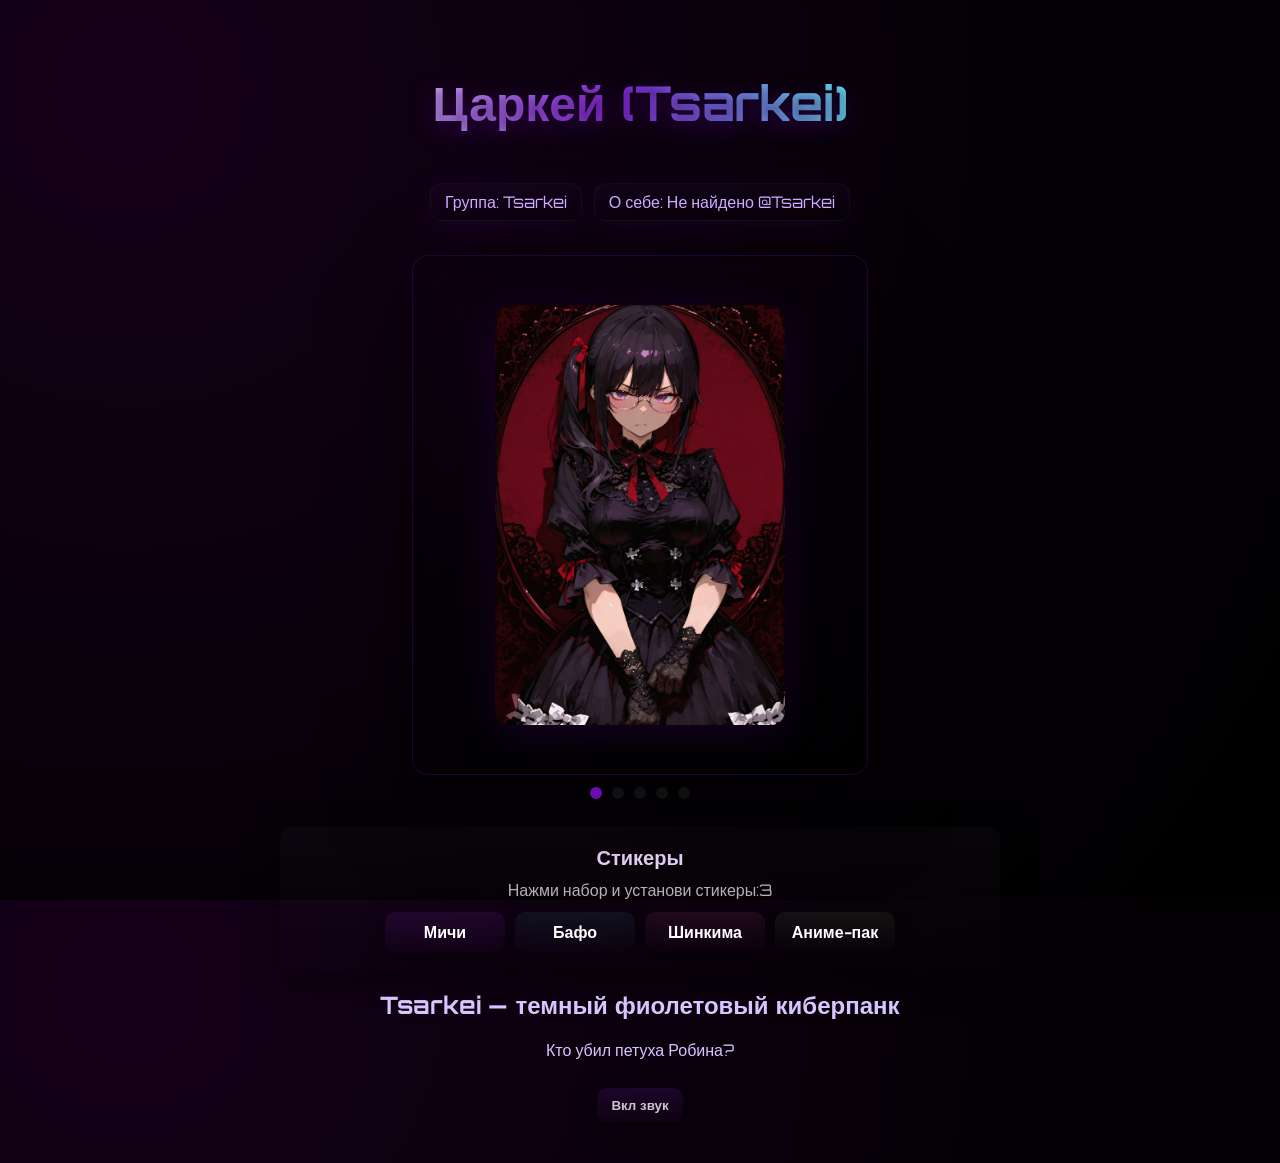
==== index.html @ a6f5d2de "Add files via upload" ====
<!doctype html>
<html lang="ru">
<head>
<meta charset="utf-8" />
<meta name="viewport" content="width=device-width,initial-scale=1" />
<title>Tsarkei — визитка</title>
<link href="https://fonts.googleapis.com/css2?family=Orbitron:wght@400;700&display=swap" rel="stylesheet">
<link rel="stylesheet" href="style.css">

<style>
/* Sticker cards - refined look */
.sticker-grid a { transition: transform .12s ease, box-shadow .12s ease; }
.sticker-grid a:hover { transform: translateY(-6px) scale(1.02); box-shadow: 0 18px 46px rgba(0,0,0,0.6); }
.sticker-card div { min-width:120px; text-align:center; }
@media(max-width:520px){ .sticker-card div{ min-width:100px; padding:8px 10px; } }

/* Force center sticker header and paragraph */
.stickers h3, .stickers p {
  display: block !important;
  text-align: center !important;
  margin-left: auto !important;
  margin-right: auto !important;
  max-width: 90% !important;
}

</style>

</head>
<body>
  <div class="noise"></div>

  <header class="heading">
    <h1 class="glitch" data-text="Царкей (Tsarkei)">Царкей (Tsarkei)</h1>
    <nav class="meta">
      <a class="meta-link" href="https://t.me/tsarkey" target="_blank">Группа: Tsarkei</a>
      <a id="aboutMe" class="meta-link" href="#">О себе: Не найдено @Tsarkei</a>
    </nav>
  </header>

  <main class="main">
    <section class="carousel" id="carousel">
      
      <div class="viewport" id="viewport">
        <div class="slides" id="slides">
          <div class="slide"><img src="img/art1.jpg" alt="art1"></div>
          <div class="slide"><img src="img/art2.jpg" alt="art2"></div>
          <div class="slide"><img src="img/art3.jpg" alt="art3"></div>
          <div class="slide"><img src="img/art4.jpg" alt="art4"></div>
          <div class="slide"><img src="img/art5.jpg" alt="art5"></div>
        </div>
      </div>
      
      <div class="dots" id="dots" role="tablist" aria-label="Slides"></div>
    </section>
<!-- Стикеры (встроенные ссылки) -->
<section class="stickers" aria-label="Стикеры" style="max-width:720px;margin:26px auto 8px;padding:18px;border-radius:12px;background:linear-gradient(180deg, rgba(255,255,255,0.02), rgba(0,0,0,0.06));box-shadow:0 12px 36px rgba(0,0,0,0.45);">
  <h3 style="margin:0 0 10px;font-size:20px;color:#e9d9ff;font-weight:700;">Стикеры</h3>
  <p style="margin:0 0 12px;color:rgba(255,255,255,0.7);">Нажми набор и установи стикеры:3</p>
  <div class="sticker-grid" style="display:flex;flex-wrap:wrap;gap:10px;justify-content:center;">
    <a class="sticker-card" href="https://t.me/addstickers/Michi_error" target="_blank" rel="noopener" style="text-decoration:none;">
      <div style="padding:10px 14px;border-radius:10px;background:linear-gradient(180deg, rgba(138,43,226,0.12), rgba(60,12,80,0.06));box-shadow:0 8px 22px rgba(0,0,0,0.45);color:#fff;font-weight:600;">Мичи</div>
    </a>
    <a class="sticker-card" href="https://t.me/addstickers/Bafou" target="_blank" rel="noopener" style="text-decoration:none;">
      <div style="padding:10px 14px;border-radius:10px;background:linear-gradient(180deg, rgba(58,180,220,0.08), rgba(20,40,60,0.04));box-shadow:0 8px 22px rgba(0,0,0,0.35);color:#fff;font-weight:600;">Бафо</div>
    </a>
    <a class="sticker-card" href="https://t.me/addstickers/Shinkima" target="_blank" rel="noopener" style="text-decoration:none;">
      <div style="padding:10px 14px;border-radius:10px;background:linear-gradient(180deg, rgba(220,80,160,0.1), rgba(40,10,30,0.04));box-shadow:0 8px 22px rgba(0,0,0,0.4);color:#fff;font-weight:600;">Шинкима</div>
    </a>
    <a class="sticker-card" href="https://t.me/addstickers/tyananyan" target="_blank" rel="noopener" style="text-decoration:none;">
      <div style="padding:10px 14px;border-radius:10px;background:linear-gradient(180deg, rgba(140,200,120,0.08), rgba(20,40,10,0.03));box-shadow:0 8px 22px rgba(0,0,0,0.32);color:#fff;font-weight:600;">Аниме-пак</div>
    </a>
  </div>
</section>
<!-- end stickers -->


    <section class="description">
      <h2>Tsarkei — темный фиолетовый киберпанк</h2>
      <p class="lead">Кто убил петуха Робина?</p>
    </section>

    
  
<!-- Background streaming audio + single toggle button -->
<div id="bg-music-container" style="text-align:center;margin:28px auto 40px;">
  <audio id="bgAudio" preload="auto" autoplay loop muted></audio>
  <button id="musicToggle" class="music-toggle muted" aria-pressed="false">Вкл звук</button>
</div>

<style>
.music-toggle{
  background: linear-gradient(180deg, rgba(138,43,226,0.18), rgba(60,12,80,0.12));
  color: #fff;
  border: none;
  padding: 10px 14px;
  border-radius: 10px;
  cursor: pointer;
  font-weight:600;
  box-shadow: 0 8px 28px rgba(0,0,0,0.5);
}
.music-toggle.muted{ opacity:0.78; filter:grayscale(.1); }
.music-toggle.unmuted{ box-shadow: 0 12px 40px rgba(106,13,173,0.38); transform:translateY(-2px); }
</style>

<script>
document.addEventListener('DOMContentLoaded', function(){
  const audio = document.getElementById('bgAudio');
  const btn = document.getElementById('musicToggle');
  // Candidate stream URLs (tries in order). You can edit this list in index.html.
  const streams = [
    "https://stream.laut.fm/lofi",
    "https://ice1.somafm.com/groovesalad-128-mp3",
    "https://stream.zeno.fm/2u1v2k8v8y0uv"
  ];

  // fallback to local music/track1.mp3 if streams fail
  const localFallback = (function(){
    // try to find track in music folder
    try{
      const list = ["music/track1.mp3","music/track1.mp3"];
      return list[0];
    }catch(e){ return null; }
  })();

  // Attempt to set a stream that is playable. We try sequentially with timeout.
  function tryStreamList(list, cb){
    let i = 0;
    function tryOne(){
      if(i>=list.length){ cb(false); return; }
      const url = list[i++];
      // try by setting src and listening for canplaythrough or loadedmetadata with timeout
      let done = false;
      function cleanup(){
        audio.removeEventListener('loadedmetadata', onok);
        audio.removeEventListener('canplaythrough', onok);
        audio.removeEventListener('error', onerr);
      }
      function onok(){ if(done) return; done=true; cleanup(); cb(url); }
      function onerr(){ if(done) return; done=true; cleanup(); tryOne(); }
      const to = setTimeout(function(){ if(done) return; done=true; cleanup(); tryOne(); }, 2500);
      audio.src = url;
      try{ audio.load(); }catch(e){ clearTimeout(to); tryOne(); return; }
      audio.addEventListener('loadedmetadata', onok);
      audio.addEventListener('canplaythrough', onok);
      audio.addEventListener('error', onerr);
    }
    tryOne();
  }

  // initialize: try streams, else fallback
  tryStreamList(streams, function(ok){
    if(ok){
      console.log("stream selected:", ok);
      // leave muted initial; will play muted autoplay
      audio.muted = true;
      audio.play().catch(()=>{});
    } else {
      // try local fallback
      if(localFallback){
        audio.src = localFallback;
        audio.muted = true;
        try{ audio.load(); audio.play().catch(()=>{}); }catch(e){}
      }
    }
  });

  // restore saved state
  const saved = localStorage.getItem('bgMusicUnmuted') === '1';
  if(saved){ audio.muted = false; btn.classList.remove('muted'); btn.classList.add('unmuted'); btn.textContent='Выкл звук'; btn.setAttribute('aria-pressed','true'); }
  else { audio.muted = true; btn.classList.add('muted'); btn.textContent='Вкл звук'; btn.setAttribute('aria-pressed','false'); }

  btn.addEventListener('click', function(){
    if(audio.muted){
      audio.muted = false;
      audio.play().catch(()=>{});
      btn.classList.remove('muted'); btn.classList.add('unmuted');
      btn.textContent = 'Выкл звук'; btn.setAttribute('aria-pressed','true');
      localStorage.setItem('bgMusicUnmuted','1');
    } else {
      audio.muted = true;
      btn.classList.remove('unmuted'); btn.classList.add('muted');
      btn.textContent = 'Вкл звук'; btn.setAttribute('aria-pressed','false');
      localStorage.removeItem('bgMusicUnmuted');
    }
  });
});
</script>

</main>

<script src="script.js"></script>

<!-- player wiring: makes play/next/prev buttons control the native audio -->
<script>
document.addEventListener('DOMContentLoaded', function(){
  try{
    var audio = document.getElementById('player') || document.querySelector('audio');
    if(!audio) return;
    var playBtn = document.getElementById('playBtn') || document.getElementById('playBtnBig') || document.getElementById('compactPlay') || document.querySelector('.play-button');
    var nextBtn = document.getElementById('nextTrack') || document.getElementById('nextBtn') || document.getElementById('next');
    var prevBtn = document.getElementById('prev') || document.getElementById('prevTrack') || document.getElementById('prevBtn');
    if(playBtn){
      playBtn.addEventListener('click', function(e){ e.preventDefault(); if(audio.paused){ audio.play().catch(()=>{}); this.textContent='⏸'; } else { audio.pause(); this.textContent='▶'; } });
    }
    var pool = [];
    var srcs = audio.querySelectorAll('source');
    for(var i=0;i<srcs.length;i++){ pool.push(srcs[i].getAttribute('src')); }
    if(nextBtn){
      nextBtn.addEventListener('click', function(e){ e.preventDefault(); var cur = pool.indexOf(audio.currentSrc || audio.src); if(cur<0) cur=0; var ni=(cur+1)%pool.length; audio.src = pool[ni]; audio.play().catch(()=>{}); });
    }
    if(prevBtn){
      prevBtn.addEventListener('click', function(e){ e.preventDefault(); var cur = pool.indexOf(audio.currentSrc || audio.src); if(cur<0) cur=0; var ni=(cur-1+pool.length)%pool.length; audio.src = pool[ni]; audio.play().catch(()=>{}); });
    }
    audio.addEventListener('loadedmetadata', function(){ var tn = document.getElementById('trackName') || document.getElementById('trackLabel') || document.getElementById('compactTrackName'); if(tn && audio.src) tn.textContent = decodeURIComponent(audio.src.replace(/^.*\//,'')); });
  }catch(e){ console.error(e); }
});
</script>


<!-- Carousel hash-navigation safe fix: prevent default anchor jump, use history.pushState, and protect bgAudio from pause -->
<script>
(function(){
  try{
    var lastCarouselClick = 0;

    function markClick(){
      lastCarouselClick = Date.now();
    }

    // capture-phase handler: prevent default navigation for anchors inside .carousel,
    // allow existing handlers to run (do not stop propagation).
    document.addEventListener('click', function(e){
      try{
        var t = e.target;
        // climb until document or element with href
        while(t && t !== document){
          // handle anchor links like <a href="#slide2">
          if(t.tagName && t.tagName.toLowerCase() === 'a'){
            var href = t.getAttribute('href') || '';
            if(href.indexOf('#') === 0){
              // ensure this anchor is inside a carousel container
              var p = t;
              var inside = false;
              while(p && p !== document){
                if(p.classList && p.classList.contains && p.classList.contains('carousel')){ inside = true; break; }
                p = p.parentNode;
              }
              if(inside){
                // prevent default jump which can cause Firefox to pause media
                e.preventDefault();
                markClick();
                // Let the existing carousel click handlers run (we do not stop propagation)
                // Update URL fragment without triggering reload; do it slightly after to allow carousel handlers to update state
                var targetHash = href;
                setTimeout(function(){
                  try{ history.pushState(null, '', targetHash); }catch(err){ /* ignore */ }
                }, 60);
                return;
              }
            }
          }
          // handle buttons with next/prev classes/data attributes
          if(t.tagName && t.tagName.toLowerCase() === 'button'){
            var cls = (t.className || '').toLowerCase();
            if(cls.indexOf('next') !== -1 || cls.indexOf('prev') !== -1 || t.getAttribute('data-slide') !== null){
              // inside carousel? check ancestor
              var p2 = t;
              var inside2 = false;
              while(p2 && p2 !== document){
                if(p2.classList && p2.classList.contains && p2.classList.contains('carousel')){ inside2 = true; break; }
                p2 = p2.parentNode;
              }
              if(inside2){
                e.preventDefault();
                markClick();
                // do not change URL here; let carousel's logic handle which slide becomes active
                return;
              }
            }
          }
          t = t.parentNode;
        }
      }catch(err){}
    }, true); // capture phase

    // Pause-recovery: if bgAudio is paused soon after a carousel click, try to resume
    function findAudioElement(){
      try{
        // prefer id bgAudio if present
        var a = document.getElementById('bgAudio') || document.querySelector('audio');
        return a || null;
      }catch(e){ return null; }
    }

    function attachRecovery(a){
      try{
        if(!a || a.__recoveryAttached) return;
        a.__recoveryAttached = true;
        a.addEventListener('pause', function(){
          try{
            var now = Date.now();
            if(now - lastCarouselClick < 1200){
              // attempt to resume shortly after
              setTimeout(function(){ try{ a.play().catch(function(){}); }catch(e){} }, 150);
            }
          }catch(e){} 
        });
      }catch(e){}
    }

    // Attach to existing audio and observe future additions
    function initRecovery(){
      try{
        var a = findAudioElement();
        if(a) attachRecovery(a);
        // observe DOM for added audio elements and attach
        var mo = new MutationObserver(function(muts){
          try{
            muts.forEach(function(m){
              m.addedNodes.forEach(function(node){
                try{
                  if(node && node.tagName && node.tagName.toLowerCase() === 'audio'){
                    attachRecovery(node);
                  } else if(node && node.querySelectorAll){
                    var auds = node.querySelectorAll('audio');
                    if(auds && auds.length){
                      for(var i=0;i<auds.length;i++) attachRecovery(auds[i]);
                    }
                  }
                }catch(e){}
              });
            });
          }catch(e){}
        });
        mo.observe(document.body, {childList:true, subtree:true});
      }catch(e){}
    }

    if(document.readyState === 'loading') document.addEventListener('DOMContentLoaded', initRecovery);
    else initRecovery();

  }catch(err){ console.error('carousel-hash-fix error', err); }
})();
</script>
<!-- end carousel hash fix -->

</body>
</html>
---- style.css ----
:root{--accent:#6a0dad;--neon:#d0aaff;--bg:#07020a}

/* NEW: single-layer neon text effect (no chromatic duplication) */
.glitch{
  font-size:48px;
  display:inline-block;
  position:relative;
  color:transparent; /* show gradient via background-clip */
  background: linear-gradient(90deg, #d0aaff 0%, #8a2be2 45%, #66ffff 100%);
  -webkit-background-clip: text;
  background-clip: text;
  -webkit-text-fill-color: transparent;
  text-shadow: 0 6px 24px rgba(106,13,173,0.45), 0 2px 8px rgba(0,0,0,0.4);
  padding:6px 12px;
  transition: transform .25s ease, filter .25s ease;
  animation: neonFlicker 3s infinite linear;
}

/* Disable old pseudo-element duplication if present */
.glitch::before, .glitch::after {
  content: none !important;
}

/* subtle animated flicker for neon life */
@keyframes neonFlicker {
  0% { filter: drop-shadow(0 6px 18px rgba(138,43,226,0.28)); opacity:0.98; transform: translateY(0); }
  30% { filter: drop-shadow(0 10px 28px rgba(106,13,173,0.36)); opacity:1; transform: translateY(-1px); }
  60% { filter: drop-shadow(0 6px 18px rgba(138,43,226,0.28)); opacity:0.99; transform: translateY(0); }
  100% { filter: drop-shadow(0 8px 22px rgba(106,13,173,0.32)); opacity:0.985; transform: translateY(0); }
}


/* Larger, easier-to-click arrows */
.arrow{
  width:64px;
  height:64px;
  font-size:28px;
  border-radius:14px;
  display:flex;
  align-items:center;
  justify-content:center;
  background: linear-gradient(180deg, rgba(26,8,30,0.6), rgba(60,12,80,0.45));
  border:1px solid rgba(138,43,226,0.14);
  box-shadow: 0 10px 30px rgba(0,0,0,0.6);
  cursor:pointer;
  z-index:200;
  pointer-events:auto;
  transition: transform .12s ease, box-shadow .12s ease;
}
.arrow:hover{ transform: translateY(-4px) scale(1.03); box-shadow: 0 20px 44px rgba(106,13,173,0.28); }
.arrow.left{ left:18px; }
.arrow.right{ right:18px; }

*{box-sizing:border-box}
html,body{height:100%}
body{margin:0;font-family:'Orbitron',sans-serif;background:radial-gradient(circle at 10% 10%, #150019 0%, #050006 60%, #000 100%);color:var(--neon);display:flex;flex-direction:column;align-items:center;min-height:100vh}

/* усиленный шум (opacity чуть выше) */
.noise{position:fixed;inset:0;pointer-events:none;background-image:url('https://media.giphy.com/media/oEI9uBYSzLpBK/giphy.gif');opacity:0.16;mix-blend-mode:overlay;z-index:60}

/* header & glitch */
.heading{padding:34px 12px 6px;text-align:center;z-index:70}


{content:attr(data-text);position:absolute;left:0;top:0;width:100%}



/* meta links styled as neon pills */
.meta{margin-top:12px;display:flex;gap:12px;justify-content:center;align-items:center}
.meta-link{color:var(--neon);text-decoration:none;padding:8px 14px;border-radius:12px;border:1px solid rgba(255,255,255,0.04);background:linear-gradient(180deg, rgba(122,59,214,0.06), rgba(0,0,0,0.06));box-shadow:0 6px 30px rgba(106,13,173,0.12);position:relative;transition:transform .18s ease, box-shadow .18s ease}
.meta-link::after{content:'';position:absolute;inset:0;border-radius:12px;box-shadow:0 0 30px rgba(122,59,214,0.22);opacity:0;transition:opacity .2s ease}
.meta-link:hover{transform:translateY(-4px);box-shadow:0 14px 44px rgba(106,13,173,0.24)}
.meta-link:hover::after{opacity:1}

/* subtle hover glitch */
@keyframes hoverGlitch{
  0%{filter: none; transform:none}
  50%{filter: hue-rotate(10deg) saturate(1.2); transform: translateX(-2px)}
  100%{filter: none; transform:none}
}
.meta-link:hover .glitch-inner{animation: hoverGlitch .6s ease 1}

/* carousel */
.carousel{width:60%;max-width:760px;margin:28px auto;position:relative;z-index:50}
.viewport{width:100%;height:520px;border-radius:16px;overflow:hidden;box-shadow:0 30px 80px rgba(0,0,0,0.7), inset 0 0 40px rgba(0,0,0,0.35);border:1px solid rgba(106,13,173,0.28);background:linear-gradient(180deg, rgba(20,3,30,0.12), rgba(0,0,0,0.6));display:flex;align-items:center;justify-content:center}
.slides{display:flex;transition:transform 0.7s cubic-bezier(.22,.9,.36,1);height:100%;will-change:transform}
.slide{min-width:100%;display:flex;align-items:center;justify-content:center;padding:20px;box-sizing:border-box}
.slide img{max-width:86%;max-height:88%;object-fit:contain;border-radius:14px;box-shadow:0 10px 40px rgba(106,13,173,0.18)}

/* arrows */
.arrow{position:absolute;top:50%;transform:translateY(-50%);widt; z-index:120; pointer-events:auto;h:60px;height:60px;border-radius:12px;border:none;background:linear-gradient(180deg, rgba(106,13,173,0.12), rgba(0,0,0,0.18));color:var(--neon);font-size:30px;cursor:pointer;box-shadow:0 10px 30px rgba(0,0,0,0.6)}
.arrow.left{left:10px}.arrow.right{right:10px}

/* dots */
.dots{display:flex;gap:10px;justify-content:center;margin-top:12px}
.dots button{width:12px;height:12px;border-radius:50%;border:none;background:rgba(255,255,255,0.06);cursor:pointer}
.dots button.active{background:var(--accent)}

/* description and music controls */
.description{text-align:center;color:#d6c6ff;margin:20px auto 28px;max-width:900px}
.music{margin-bottom:60px}
.btn{padding:10px 14px;border-radius:10px;border:1px solid rgba(255,255,255,0.06);background:linear-gradient(180deg, rgba(106,13,173,0.12), rgba(160,32,240,0.04));color:var(--neon);cursor:pointer;box-shadow:0 10px 30px rgba(0,0,0,0.5)}

/* responsive */
@media(max-width:900px){ .carousel{width:86%;max-width:820px} .viewport{height:420px} }
@media(max-width:520px){ .viewport{height:300px} .arrow{width:48px;height:48px;font-size:22px} .carousel{width:92%} }

/* Center the audio player and controls */
.music-controls{display:flex;gap:12px;justify-content:center;align-items:center}
#player{display:block;margin:12px auto;text-align:center}




/* Custom audio skin styles - harmonized and compact */
.custom-audio-skin{ max-width:880px; margin:20px auto; padding:12px 14px; border-radius:12px; display:flex; gap:12px; align-items:center; background:linear-gradient(180deg, rgba(255,255,255,0.02), rgba(0,0,0,0.12)); border:1px solid rgba(138,43,226,0.06); box-shadow: 0 14px 40px rgba(0,0,0,0.6); }
.skin-left{ display:flex; gap:8px; align-items:center; flex:0 0 auto; }
.skin-btn{ width:42px; height:42px; border-radius:10px; border:none; cursor:pointer; background:linear-gradient(180deg, rgba(255,255,255,0.02), rgba(0,0,0,0.08)); color:var(--neon,#d0aaff); font-size:18px; box-shadow: 0 8px 24px rgba(0,0,0,0.45); }
.skin-btn.big{ width:60px; height:60px; font-size:22px; border-radius:14px; }
.skin-main{ flex:1 1 auto; display:flex; flex-direction:column; gap:8px; }
.skin-title{ color:rgba(255,255,255,0.92); font-weight:700; text-align:center; }
.skin-progress-wrap{ width:100%; }
#skinProgress{ width:100%; appearance:none; height:8px; border-radius:8px; background: linear-gradient(90deg, rgba(255,255,255,0.03), rgba(255,255,255,0.01)); }
#skinProgress::-webkit-slider-thumb{ -webkit-appearance:none; width:14px; height:14px; border-radius:50%; background:var(--neon,#d0aaff); box-shadow: 0 6px 16px rgba(106,13,173,0.3); }
.skin-time{ text-align:center; color:rgba(255,255,255,0.68); font-size:13px; }
.skin-right{ display:flex; align-items:center; gap:8px; flex:0 0 120px; justify-content:flex-end; }
#skinVol{ width:100px; }
.skin-audio-hidden audio{ display:none !important; }
/* responsive */
@media(max-width:720px){ .custom-audio-skin{ flex-direction:column; align-items:stretch; } .skin-right{ justify-content:center; } }
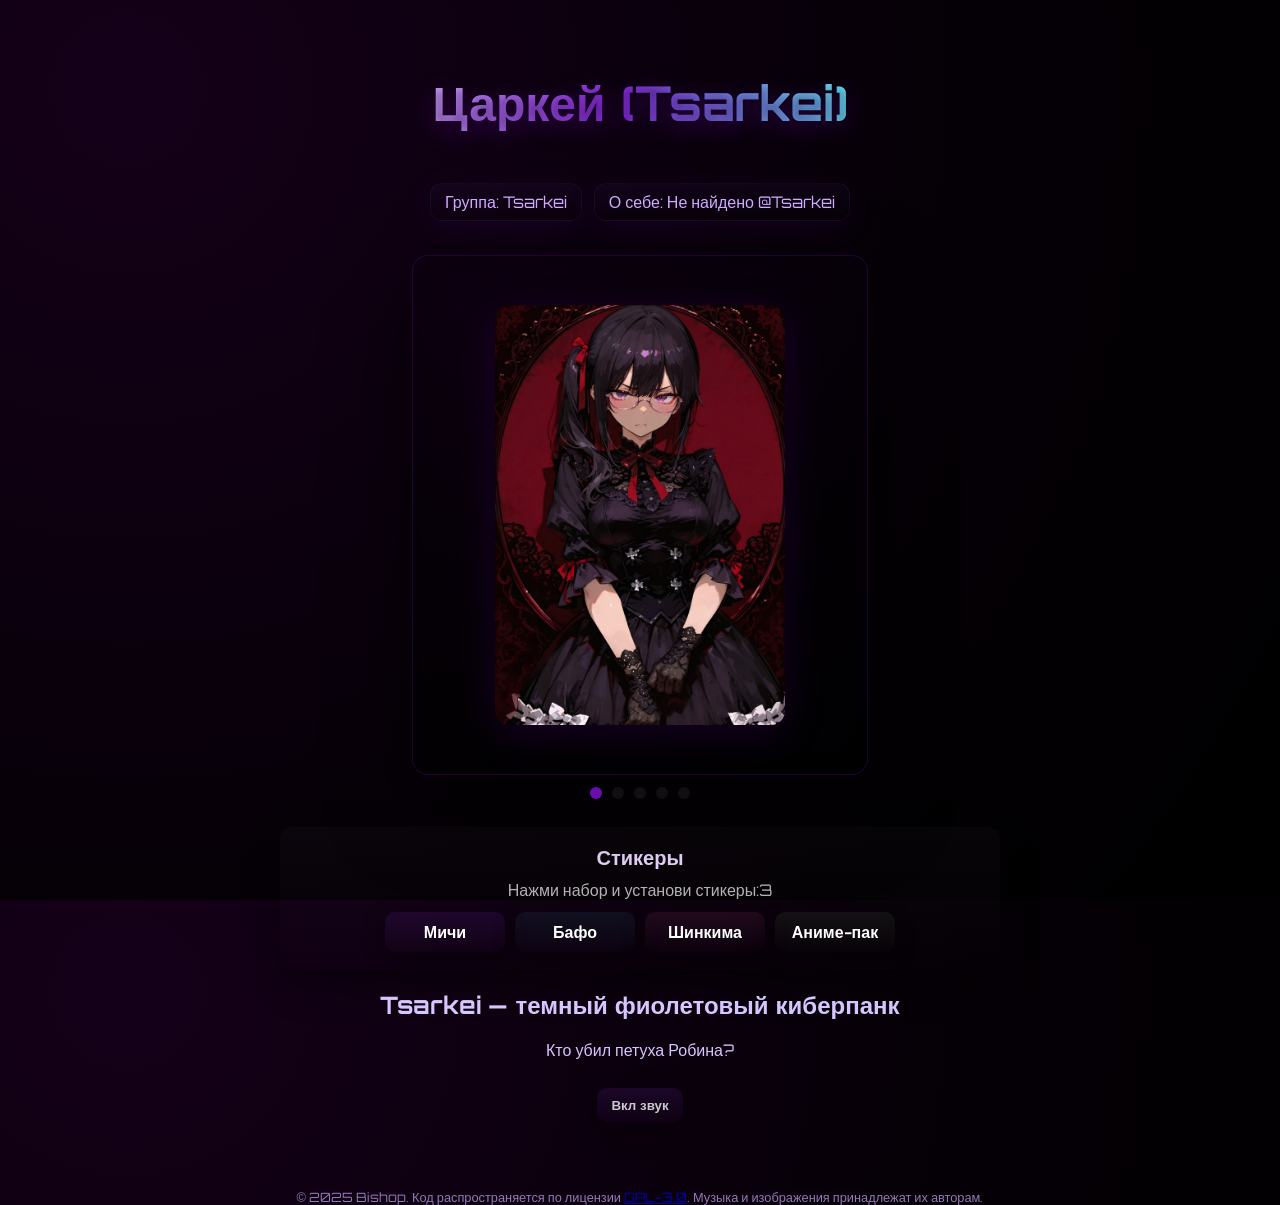
==== commit 8dd1a125: "Add files via upload" ====
--- a/index.html
+++ b/index.html
@@ -1,9 +1,52 @@
 <!doctype html>
 <html lang="ru">
 <head>
-<meta charset="utf-8" />
-<meta name="viewport" content="width=device-width,initial-scale=1" />
-<title>Tsarkei — визитка</title>
+
+  <!-- Canonical meta block (inserted by assistant) -->
+  <meta charset="utf-8" />
+  <meta name="viewport" content="width=device-width,initial-scale=1" />
+  <title>Tsarkei — визитка</title>
+
+  <!-- Open Graph -->
+  <meta property="og:title" content="Bishop" />
+  <meta property="og:description" content="Галерея изображений, наборы стикеров и тихая фоновая музыка в тёмно-фиолетовой эстетике - с лёгкой долей загадочности." />
+  <meta property="og:image" content="https://tsarkey.github.io/bishop/preview-image.png" />
+  <meta property="og:url" content="https://tsarkey.github.io/bishop/" />
+  <meta property="og:type" content="website" />
+
+  <!-- Twitter Card -->
+  <meta name="twitter:card" content="summary_large_image" />
+  <meta name="twitter:title" content="Bishop" />
+  <meta name="twitter:description" content="Галерея изображений, наборы стикеров и тихая фоновая музыка в тёмно-фиолетовой эстетике - с лёгкой долей загадочности." />
+  <meta name="twitter:image" content="https://tsarkey.github.io/bishop/preview-image.png" />
+
+  <!-- Telegram / legacy -->
+  <meta name="title" content="Bishop" />
+  <meta name="description" content="Галерея изображений, наборы стикеров и тихая фоновая музыка в тёмно-фиолетовой эстетике - с лёгкой долей загадочности." />
+  <link rel="image_src" href="https://tsarkey.github.io/bishop/preview-image.png" />
+  <!-- End canonical meta block -->
+
+
+<!-- Open Graph / Twitter meta for rich previews (added by assistant) -->
+
+
+
+
+
+
+
+
+
+
+<!-- End of OG/Twitter metas -->
+  
+  
+  
+
+
+
+
+
 <link href="https://fonts.googleapis.com/css2?family=Orbitron:wght@400;700&display=swap" rel="stylesheet">
 <link rel="stylesheet" href="style.css">
 
@@ -39,7 +82,7 @@
 
   <main class="main">
     <section class="carousel" id="carousel">
-      
+
       <div class="viewport" id="viewport">
         <div class="slides" id="slides">
           <div class="slide"><img src="img/art1.jpg" alt="art1"></div>
@@ -49,7 +92,7 @@
           <div class="slide"><img src="img/art5.jpg" alt="art5"></div>
         </div>
       </div>
-      
+
       <div class="dots" id="dots" role="tablist" aria-label="Slides"></div>
     </section>
 <!-- Стикеры (встроенные ссылки) -->
@@ -73,14 +116,11 @@
 </section>
 <!-- end stickers -->
 
-
     <section class="description">
       <h2>Tsarkei — темный фиолетовый киберпанк</h2>
       <p class="lead">Кто убил петуха Робина?</p>
     </section>
 
-    
-  
 <!-- Background streaming audio + single toggle button -->
 <div id="bg-music-container" style="text-align:center;margin:28px auto 40px;">
   <audio id="bgAudio" preload="auto" autoplay loop muted></audio>
@@ -215,7 +255,6 @@
   }catch(e){ console.error(e); }
 });
 </script>
-
 
 <!-- Carousel hash-navigation safe fix: prevent default anchor jump, use history.pushState, and protect bgAudio from pause -->
 <script>
@@ -344,5 +383,13 @@
 </script>
 <!-- end carousel hash fix -->
 
+<script src="protect.js"></script>
+
+  <p style="font-size: 0.8em; opacity: 0.7; text-align: center; margin-top: 2em;">
+    © 2025 Bishop. Код распространяется по лицензии 
+    <a href="https://github.com/tsarkey/bishop/blob/main/LICENSE" target="_blank">GPL-3.0</a>. 
+    Музыка и изображения принадлежат их авторам.
+  </p>
+
 </body>
 </html>
--- a/style.css
+++ b/style.css
@@ -1,3 +1,16 @@
+
+/* --- NO-COPY PROTECTION (inserted) --- */
+html, body, .no-select, img, p, h1, h2, h3, h4, h5, h6, a, li, span, div {
+  -webkit-user-select: none !important;
+  -moz-user-select: none !important;
+  -ms-user-select: none !important;
+  user-select: none !important;
+}
+/* small helper for inputs if needed */
+input, textarea { user-select: text !important; }
+/* prevent dragging images */
+img { -webkit-user-drag: none !important; user-drag: none !important; }
+
 :root{--accent:#6a0dad;--neon:#d0aaff;--bg:#07020a}
 
 /* NEW: single-layer neon text effect (no chromatic duplication) */
